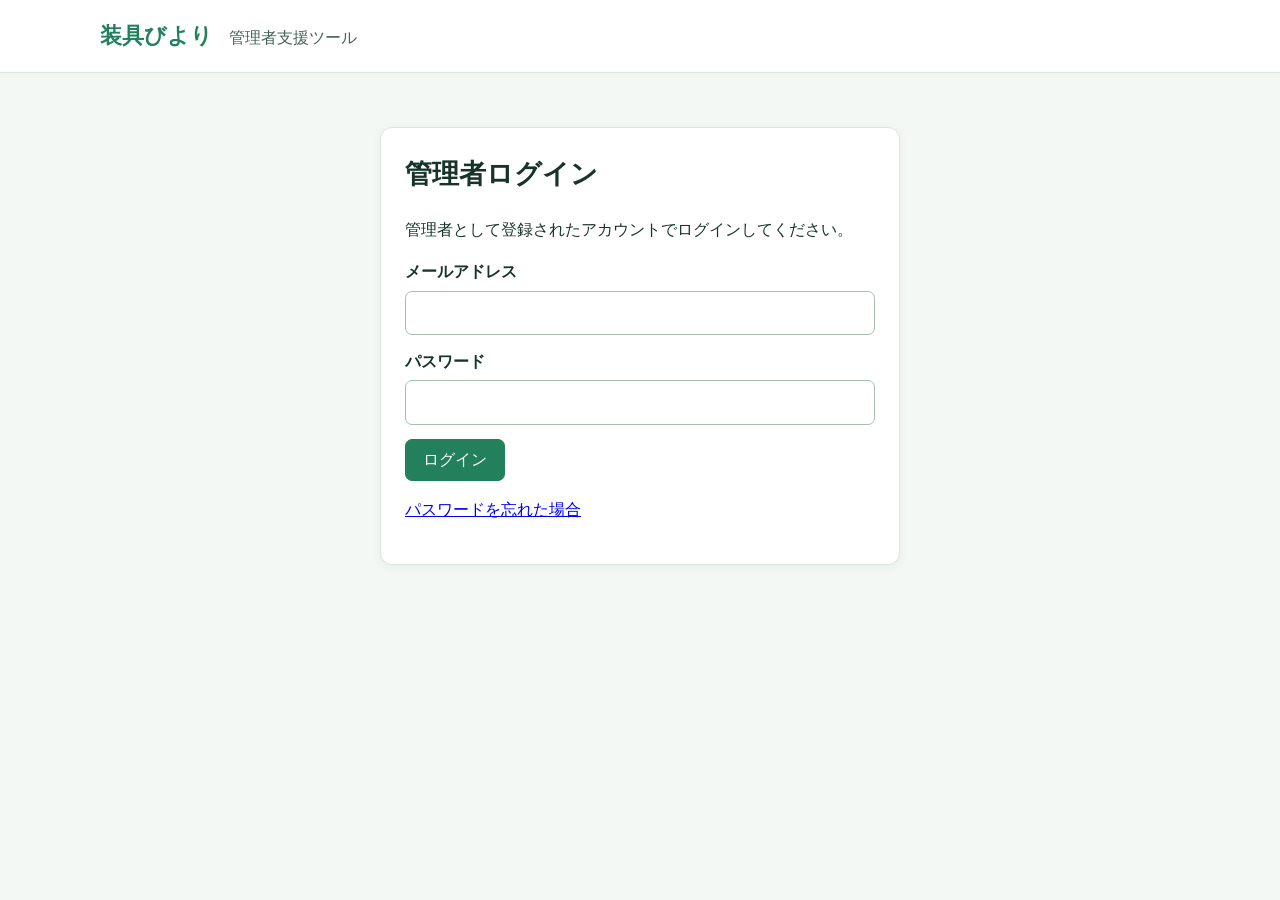
==== kasisougu/static/admin.html @ 9ad59d7b "Add administrator support tool for invitations and users" ====
<!doctype html>
<html lang="ja"><head>
<meta charset="utf-8"><meta name="viewport" content="width=device-width,initial-scale=1">
<meta name="referrer" content="no-referrer"><meta name="robots" content="noindex,nofollow">
<title>管理者支援 | 装具びより</title>
<link rel="stylesheet" href="./admin.css">
<script src="./pages-config.js"></script><script defer src="./admin.js"></script>
</head><body>
<header><div class="wrap head"><div><strong>装具びより</strong><span>管理者支援ツール</span></div><button id="logout" type="button" hidden>ログアウト</button></div></header>
<main class="wrap">
<p id="status" class="status" role="status" aria-live="polite"></p>
<section id="login-panel" class="card narrow">
<h1>管理者ログイン</h1><p>管理者として登録されたアカウントでログインしてください。</p>
<form id="login-form"><label>メールアドレス<input id="email" type="email" required autocomplete="username"></label>
<label>パスワード<input id="password" type="password" required autocomplete="current-password"></label>
<button class="primary" type="submit">ログイン</button></form>
<p><a href="./recovery.html">パスワードを忘れた場合</a></p></section>
<section id="bootstrap-panel" class="card narrow" hidden>
<h1>初回管理者の登録</h1><p>初回設定ツールが発行した確認コードを入力します。すでに管理責任者が登録済みの場合は利用できません。</p>
<form id="bootstrap-form"><label>初回設定の確認コード<input id="bootstrap-token" type="password" required autocomplete="off"></label>
<button class="primary" type="submit">このアカウントを管理責任者にする</button></form></section>
<div id="dashboard" hidden>
<nav aria-label="管理メニュー"><button data-view="home" class="active">ホーム</button><button data-view="key">登録キー</button><button data-view="users">利用者</button><button data-view="audit">操作履歴</button></nav>
<section id="home" class="view"><h1>ホーム</h1><p id="welcome"></p><div class="grid">
<article class="card"><h2>登録キー</h2><p id="home-key">確認中…</p><button data-view="key">登録キーを管理する</button></article>
<article class="card"><h2>利用者</h2><p>招待メールの送信や利用状況の確認を行います。</p><button data-view="users">利用者を管理する</button></article>
<article class="card"><h2>操作履歴</h2><p>管理者が行った操作を確認します。</p><button data-view="audit">履歴を見る</button></article>
</div></section>
<section id="key" class="view" hidden><h1>登録キー</h1><div class="card"><p id="key-state">確認中…</p>
<p>新しいキーを発行すると、現在のキーは直ちに使えなくなります。新しいキーの有効期間は90日です。</p>
<div class="actions"><button id="rotate" class="primary">新しい6桁のキーを発行</button><button id="stop" class="danger">現在のキーを停止</button></div>
<div id="new-key" class="secret" hidden><strong>新しい登録キー：<span id="code"></span></strong><p>この画面を閉じると、同じキーは再表示できません。対象の利用者へ安全な方法で伝えてください。</p><button id="hide-key">表示を閉じる</button></div></div></section>
<section id="users" class="view" hidden><h1>利用者</h1><div class="card" id="invite-panel"><h2>招待メールを送る</h2><form id="invite-form" class="row"><label>メールアドレス<input id="invite-email" type="email" required></label><button class="primary">招待する</button></form><p>登録済みの方へ再送する場合は、先に利用状況を確認してください。</p></div>
<div class="card"><h2>利用者一覧</h2><p>50件ずつ表示します。メールアドレスでこのページ内を絞り込めます。</p><label>表示中の利用者を検索<input id="user-filter" type="search" placeholder="メールアドレス"></label><div class="table-wrap"><table><thead><tr><th>メールアドレス</th><th>登録日</th><th>状態</th><th>操作</th></tr></thead><tbody id="user-rows"></tbody></table></div><div class="pager"><button id="users-prev">前へ</button><span id="users-page"></span><button id="users-next">次へ</button></div></div></section>
<section id="audit" class="view" hidden><h1>操作履歴</h1><div class="card"><p>日時の新しい順に50件ずつ表示します。</p><div class="table-wrap"><table><thead><tr><th>日時</th><th>操作</th><th>対象</th><th>担当者ID</th></tr></thead><tbody id="audit-rows"></tbody></table></div><div class="pager"><button id="audit-prev">前へ</button><span id="audit-page"></span><button id="audit-next">次へ</button></div></div></section>
</div></main>
<dialog id="confirm-dialog"><form method="dialog"><h2 id="confirm-title"></h2><p id="confirm-text"></p><div class="actions"><button value="cancel">やめる</button><button value="confirm" class="primary">実行する</button></div></form></dialog>
</body></html>
---- kasisougu/static/admin.css ----
:root{font-family:system-ui,"Yu Gothic",Meiryo,sans-serif;color:#18342a;background:#f4f8f5;font-size:16px}*{box-sizing:border-box}body{margin:0;line-height:1.65}header{background:#fff;border-bottom:1px solid #d9e7dd}.wrap{max-width:1120px;margin:auto;padding:0 20px}.head{min-height:72px;display:flex;justify-content:space-between;align-items:center;gap:16px}.head strong{color:#23805d;font-size:1.35rem}.head span{margin-left:16px;color:#456357}main{padding-top:28px;padding-bottom:64px}h1{font-size:1.7rem;margin:0 0 20px}h2{font-size:1.15rem;margin:0 0 12px}.card{background:#fff;border:1px solid #d9e7dd;border-radius:12px;padding:24px;margin:0 0 20px;box-shadow:0 2px 8px #143d2510}.narrow{max-width:520px;margin:30px auto}.grid{display:grid;grid-template-columns:repeat(auto-fit,minmax(245px,1fr));gap:18px}.grid .card{margin:0}label{display:block;font-weight:650;margin:14px 0}input{display:block;width:100%;max-width:500px;min-height:44px;padding:8px 12px;border:1px solid #a9bdb0;border-radius:7px;font:inherit;margin-top:5px}button{font:inherit;min-height:42px;padding:7px 17px;background:#fff;border:1px solid #7b9c88;border-radius:7px;color:#164d35;cursor:pointer}button:hover{background:#e9f5ed}button:focus-visible,input:focus-visible{outline:3px solid #8bcaac;outline-offset:2px}.primary{background:#23805d;color:#fff;border-color:#23805d}.primary:hover{background:#176b4b}.danger{color:#a52c27;border-color:#c68d89}button:disabled{opacity:.45;cursor:not-allowed}nav{display:flex;gap:8px;flex-wrap:wrap;margin:0 0 28px}nav button.active{background:#23805d;color:#fff}.status{min-height:1.5em;margin:0 0 12px}.status.error{color:#a52c27;font-weight:700}.actions,.row,.pager{display:flex;align-items:end;gap:10px;flex-wrap:wrap}.row label{flex:1;min-width:240px}.secret{margin-top:20px;padding:20px;background:#fff8df;border:2px solid #d7af42;border-radius:8px}.secret strong{font-size:1.5rem;letter-spacing:.08em}.table-wrap{overflow:auto}table{width:100%;border-collapse:collapse;min-width:700px}th,td{text-align:left;padding:12px 8px;border-bottom:1px solid #e3ece5;vertical-align:top}th{background:#f0f7f2}td button{margin:2px}.pager{justify-content:flex-end;margin-top:18px}dialog{border:1px solid #b4cbb9;border-radius:12px;max-width:440px;width:calc(100% - 32px);padding:24px}dialog::backdrop{background:#10291b99}[hidden]{display:none!important}@media(max-width:600px){.wrap{padding-left:14px;padding-right:14px}.head span{display:block;margin:0}.card{padding:18px}}
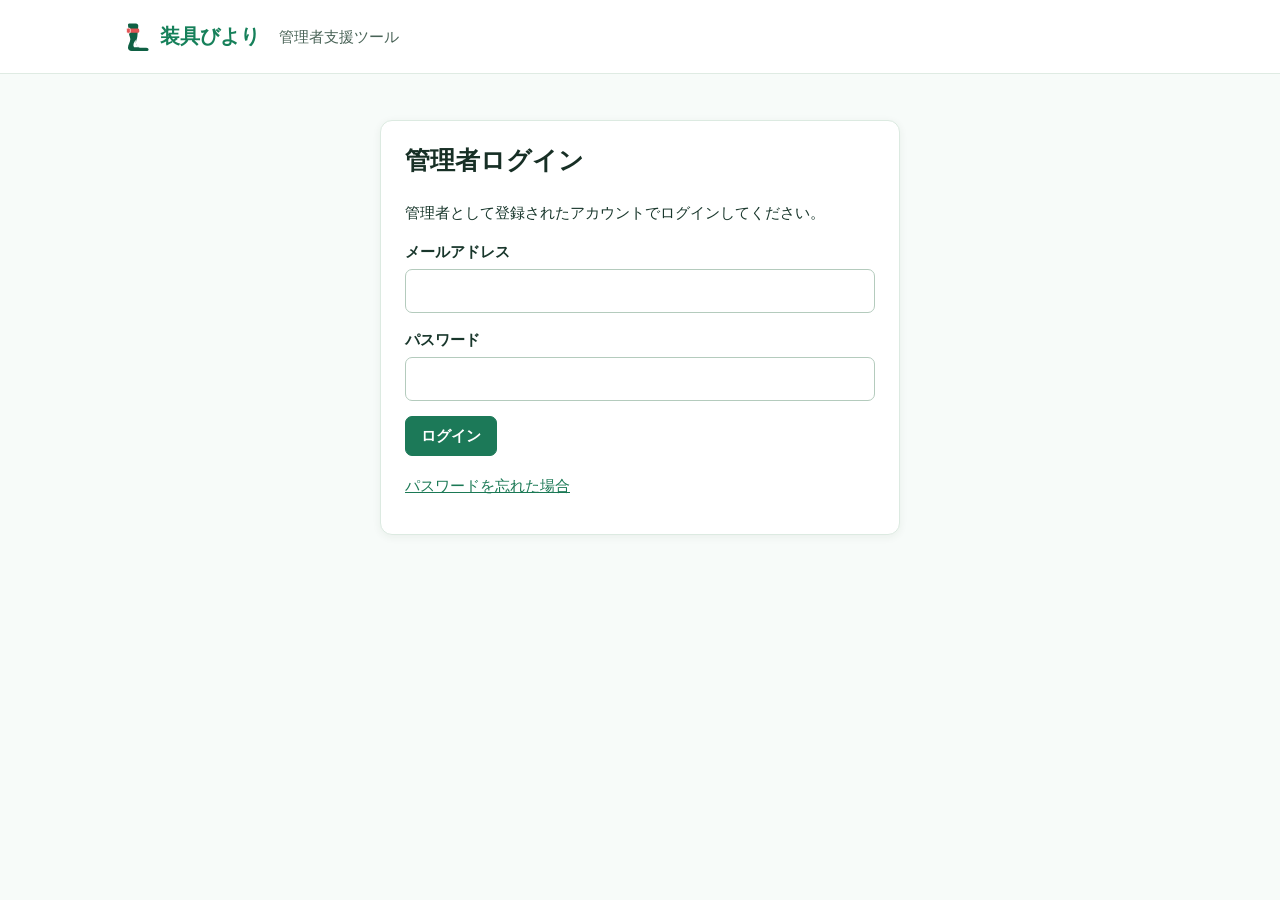
==== commit a63002a5: "Align administrator screens with approved prototype" ====
--- a/kasisougu/static/admin.html
+++ b/kasisougu/static/admin.html
@@ -1,38 +1,106 @@
 <!doctype html>
-<html lang="ja"><head>
-<meta charset="utf-8"><meta name="viewport" content="width=device-width,initial-scale=1">
-<meta name="referrer" content="no-referrer"><meta name="robots" content="noindex,nofollow">
-<title>管理者支援 | 装具びより</title>
-<link rel="stylesheet" href="./admin.css">
-<script src="./pages-config.js"></script><script defer src="./admin.js"></script>
-</head><body>
-<header><div class="wrap head"><div><strong>装具びより</strong><span>管理者支援ツール</span></div><button id="logout" type="button" hidden>ログアウト</button></div></header>
-<main class="wrap">
-<p id="status" class="status" role="status" aria-live="polite"></p>
-<section id="login-panel" class="card narrow">
-<h1>管理者ログイン</h1><p>管理者として登録されたアカウントでログインしてください。</p>
-<form id="login-form"><label>メールアドレス<input id="email" type="email" required autocomplete="username"></label>
-<label>パスワード<input id="password" type="password" required autocomplete="current-password"></label>
-<button class="primary" type="submit">ログイン</button></form>
-<p><a href="./recovery.html">パスワードを忘れた場合</a></p></section>
-<section id="bootstrap-panel" class="card narrow" hidden>
-<h1>初回管理者の登録</h1><p>初回設定ツールが発行した確認コードを入力します。すでに管理責任者が登録済みの場合は利用できません。</p>
-<form id="bootstrap-form"><label>初回設定の確認コード<input id="bootstrap-token" type="password" required autocomplete="off"></label>
-<button class="primary" type="submit">このアカウントを管理責任者にする</button></form></section>
-<div id="dashboard" hidden>
-<nav aria-label="管理メニュー"><button data-view="home" class="active">ホーム</button><button data-view="key">登録キー</button><button data-view="users">利用者</button><button data-view="audit">操作履歴</button></nav>
-<section id="home" class="view"><h1>ホーム</h1><p id="welcome"></p><div class="grid">
-<article class="card"><h2>登録キー</h2><p id="home-key">確認中…</p><button data-view="key">登録キーを管理する</button></article>
-<article class="card"><h2>利用者</h2><p>招待メールの送信や利用状況の確認を行います。</p><button data-view="users">利用者を管理する</button></article>
-<article class="card"><h2>操作履歴</h2><p>管理者が行った操作を確認します。</p><button data-view="audit">履歴を見る</button></article>
-</div></section>
-<section id="key" class="view" hidden><h1>登録キー</h1><div class="card"><p id="key-state">確認中…</p>
-<p>新しいキーを発行すると、現在のキーは直ちに使えなくなります。新しいキーの有効期間は90日です。</p>
-<div class="actions"><button id="rotate" class="primary">新しい6桁のキーを発行</button><button id="stop" class="danger">現在のキーを停止</button></div>
-<div id="new-key" class="secret" hidden><strong>新しい登録キー：<span id="code"></span></strong><p>この画面を閉じると、同じキーは再表示できません。対象の利用者へ安全な方法で伝えてください。</p><button id="hide-key">表示を閉じる</button></div></div></section>
-<section id="users" class="view" hidden><h1>利用者</h1><div class="card" id="invite-panel"><h2>招待メールを送る</h2><form id="invite-form" class="row"><label>メールアドレス<input id="invite-email" type="email" required></label><button class="primary">招待する</button></form><p>登録済みの方へ再送する場合は、先に利用状況を確認してください。</p></div>
-<div class="card"><h2>利用者一覧</h2><p>50件ずつ表示します。メールアドレスでこのページ内を絞り込めます。</p><label>表示中の利用者を検索<input id="user-filter" type="search" placeholder="メールアドレス"></label><div class="table-wrap"><table><thead><tr><th>メールアドレス</th><th>登録日</th><th>状態</th><th>操作</th></tr></thead><tbody id="user-rows"></tbody></table></div><div class="pager"><button id="users-prev">前へ</button><span id="users-page"></span><button id="users-next">次へ</button></div></div></section>
-<section id="audit" class="view" hidden><h1>操作履歴</h1><div class="card"><p>日時の新しい順に50件ずつ表示します。</p><div class="table-wrap"><table><thead><tr><th>日時</th><th>操作</th><th>対象</th><th>担当者ID</th></tr></thead><tbody id="audit-rows"></tbody></table></div><div class="pager"><button id="audit-prev">前へ</button><span id="audit-page"></span><button id="audit-next">次へ</button></div></div></section>
-</div></main>
-<dialog id="confirm-dialog"><form method="dialog"><h2 id="confirm-title"></h2><p id="confirm-text"></p><div class="actions"><button value="cancel">やめる</button><button value="confirm" class="primary">実行する</button></div></form></dialog>
-</body></html>
+<html lang="ja">
+<head>
+  <meta charset="utf-8"><meta name="viewport" content="width=device-width,initial-scale=1">
+  <meta name="referrer" content="no-referrer"><meta name="robots" content="noindex,nofollow">
+  <title>管理者支援 | 装具びより</title>
+  <link rel="stylesheet" href="./admin.css">
+  <script src="./pages-config.js"></script><script defer src="./admin.js"></script>
+</head>
+<body>
+  <div id="entry-shell">
+    <header class="entry-header"><div class="entry-brand"><img src="./brand-mark.svg" alt=""><strong>装具びより</strong><span>管理者支援ツール</span></div></header>
+    <main class="entry-main">
+      <p id="entry-status" class="status" role="status" aria-live="polite"></p>
+      <section id="login-panel" class="card narrow">
+        <h1>管理者ログイン</h1><p>管理者として登録されたアカウントでログインしてください。</p>
+        <form id="login-form"><label>メールアドレス<input id="email" type="email" required autocomplete="username"></label>
+          <label>パスワード<input id="password" type="password" required autocomplete="current-password"></label>
+          <button class="primary" type="submit">ログイン</button></form>
+        <p><a href="./recovery.html">パスワードを忘れた場合</a></p>
+      </section>
+      <section id="bootstrap-panel" class="card narrow" hidden>
+        <h1>初回管理者の登録</h1><p>初回設定ツールが発行した確認コードを入力してください。</p>
+        <form id="bootstrap-form"><label>初回設定の確認コード<input id="bootstrap-token" type="password" required autocomplete="off"></label>
+          <button class="primary" type="submit">このアカウントを管理責任者にする</button></form>
+      </section>
+    </main>
+  </div>
+
+  <div id="dashboard" class="admin-shell" hidden>
+    <aside class="sidebar">
+      <div class="sidebar-brand"><img src="./brand-mark.svg" alt=""><div><strong>装具びより</strong><span>管理者支援ツール</span></div></div>
+      <div class="nav-caption">管理メニュー</div>
+      <nav class="side-nav" aria-label="管理メニュー">
+        <button type="button" data-view="home" class="active"><span aria-hidden="true">▦</span>管理ホーム</button>
+        <button type="button" data-view="key"><span aria-hidden="true">⌑</span>登録キー管理</button>
+        <button type="button" data-view="users"><span aria-hidden="true">♙</span>利用者管理</button>
+        <button type="button" data-view="audit"><span aria-hidden="true">▤</span>操作履歴</button>
+      </nav>
+      <div class="sidebar-foot">管理者専用</div>
+    </aside>
+    <div class="workspace">
+      <header class="topbar">
+        <div class="breadcrumb">管理者支援ツール <span aria-hidden="true">›</span> <strong id="breadcrumb-current">管理ホーム</strong></div>
+        <div class="topbar-right"><span id="environment-badge" class="environment-badge">本番環境</span><span id="role-label" class="role-label">管理者</span><button id="logout" type="button">ログアウト</button></div>
+      </header>
+      <main class="content">
+        <p id="status" class="status" role="status" aria-live="polite"></p>
+        <section id="home" class="view">
+          <div class="page-heading"><div><h1>管理ホーム</h1><p>登録キーと利用者の状況を確認できます。</p></div></div>
+          <div class="metric-grid">
+            <article class="card metric"><div class="metric-label">登録キーの状態</div><div id="home-key" class="metric-value">確認中…</div><p id="home-key-detail" class="metric-note"></p><button type="button" class="text-action" data-view="key">登録キー管理を見る <span aria-hidden="true">→</span></button></article>
+            <article class="card metric"><div class="metric-label">招待中の利用者</div><div id="home-pending" class="metric-value">確認中…</div><p class="metric-note">登録を待っている利用者</p><button type="button" class="text-action" data-view="users">利用者管理を見る <span aria-hidden="true">→</span></button></article>
+            <article class="card metric"><div class="metric-label">利用中の利用者</div><div id="home-active" class="metric-value">確認中…</div><p class="metric-note">停止中：<span id="home-suspended">—</span></p><button type="button" class="text-action" data-view="users">利用者管理を見る <span aria-hidden="true">→</span></button></article>
+          </div>
+          <div class="home-lower">
+            <article class="card"><div class="card-heading"><h2>最近の操作</h2><button type="button" class="text-action" data-view="audit">すべて見る →</button></div><div class="table-wrap"><table><thead><tr><th>日時</th><th>操作</th><th>対象</th><th>結果</th></tr></thead><tbody id="home-audit-rows"></tbody></table></div></article>
+            <article class="card next-card"><h2>次に行うこと</h2><p id="home-next">状況を確認しています…</p><button id="home-next-button" type="button" class="primary" data-view="users">利用者を確認する</button></article>
+          </div>
+          <p class="info-note">ここには管理者が確認できる最新の情報を表示します。</p>
+        </section>
+
+        <section id="key" class="view" hidden>
+          <div class="page-heading"><div><h1>登録キー管理</h1><p>新規利用登録に使う6桁のキーを管理します。</p></div></div>
+          <article class="card key-current">
+            <div class="card-heading"><h2>現在の登録キー</h2><span id="key-badge" class="badge">確認中</span></div>
+            <div id="key-state" class="key-state">確認中…</div>
+            <div class="key-facts"><div><span>有効期限</span><strong id="key-expires">—</strong></div><div><span>残り日数</span><strong id="key-days">—</strong></div><div><span>登録キー</span><strong>安全のため非表示</strong></div></div>
+            <p class="muted">新しいキーを発行すると、現在のキーはすぐに使えなくなります。</p>
+            <div class="actions"><button id="stop" type="button" class="danger">現在のキーを停止</button><button id="rotate" type="button" class="primary">新しい6桁のキーを発行</button></div>
+            <div id="new-key" class="secret" hidden><strong>新しい登録キー：<span id="code"></span></strong><p>このキーは再表示できません。利用者へ安全な方法で伝えてください。</p><button id="hide-key" type="button">表示を閉じる</button></div>
+          </article>
+          <div class="key-lower">
+            <article class="card"><h2>更新履歴</h2><div class="table-wrap"><table><thead><tr><th>日時</th><th>操作</th><th>担当者ID</th></tr></thead><tbody id="key-history-rows"></tbody></table></div></article>
+            <article class="card guidance"><h2>登録キーについて</h2><p>新しいキーの有効期間は90日です。</p><p>キーを停止した後に登録を再開するには、新しいキーを発行してください。</p></article>
+          </div>
+        </section>
+
+        <section id="users" class="view" hidden>
+          <div class="page-heading"><div><h1>利用者管理</h1><p>招待と利用状況を確認できます。</p></div><button id="open-invite" type="button" class="primary">＋ 新しく招待する</button></div>
+          <article class="card">
+            <div class="filters"><label>利用者を検索<input id="user-filter" type="search" placeholder="メールアドレスで検索"></label><label>利用状況<select id="user-state-filter"><option value="">すべて</option><option value="pending">招待中</option><option value="active">利用中</option><option value="suspended">停止中</option></select></label></div>
+            <div class="table-heading"><h2>利用者一覧</h2><span id="user-count"></span></div>
+            <div class="table-wrap"><table><thead><tr><th>メールアドレス</th><th>登録状況</th><th>利用状況</th><th>招待日</th><th>操作</th></tr></thead><tbody id="user-rows"></tbody></table></div>
+            <div class="pager"><span id="users-page"></span><button id="users-prev" type="button">前へ</button><button id="users-next" type="button">次へ</button></div>
+          </article>
+          <p class="info-note">検索と絞り込みは、現在表示しているページの利用者に適用されます。</p>
+        </section>
+
+        <section id="audit" class="view" hidden>
+          <div class="page-heading"><div><h1>操作履歴</h1><p>管理者が行った操作を確認できます。</p></div></div>
+          <article class="card">
+            <div class="filters"><label>期間<select id="audit-period"><option value="">すべて</option><option value="7">過去7日</option><option value="30">過去30日</option></select></label><label>操作<select id="audit-action"><option value="">すべて</option><option value="key">登録キー</option><option value="invite">招待</option><option value="user">利用者</option><option value="role">権限</option></select></label><label>結果<select id="audit-result"><option value="">すべて</option><option value="success">成功</option><option value="failed">失敗</option></select></label></div>
+            <div class="table-heading"><h2>操作一覧</h2><span>新しい順</span></div>
+            <div class="table-wrap"><table><thead><tr><th>日時</th><th>担当者ID</th><th>操作</th><th>対象</th><th>結果</th></tr></thead><tbody id="audit-rows"></tbody></table></div>
+            <div class="pager"><span id="audit-page"></span><button id="audit-prev" type="button">前へ</button><button id="audit-next" type="button">次へ</button></div>
+          </article>
+          <p class="info-note">絞り込みは、現在表示しているページの履歴に適用されます。</p>
+        </section>
+      </main>
+    </div>
+  </div>
+  <dialog id="invite-dialog"><div class="dialog-body"><div class="dialog-heading"><h2>新しく招待する</h2><button id="close-invite" type="button" aria-label="閉じる">×</button></div><p>利用者のメールアドレスを入力してください。</p><form id="invite-form"><label>メールアドレス<input id="invite-email" type="email" required></label><div class="actions end"><button type="button" id="cancel-invite">キャンセル</button><button class="primary" type="submit">招待メールを送る</button></div></form></div></dialog>
+  <dialog id="confirm-dialog"><form method="dialog" class="dialog-body"><h2 id="confirm-title"></h2><p id="confirm-text"></p><p id="confirm-warning" class="warning" hidden></p><div class="actions end"><button value="cancel">キャンセル</button><button value="confirm" class="primary">実行する</button></div></form></dialog>
+</body>
+</html>
--- a/kasisougu/static/admin.css
+++ b/kasisougu/static/admin.css
@@ -1 +1,13 @@
-:root{font-family:system-ui,"Yu Gothic",Meiryo,sans-serif;color:#18342a;background:#f4f8f5;font-size:16px}*{box-sizing:border-box}body{margin:0;line-height:1.65}header{background:#fff;border-bottom:1px solid #d9e7dd}.wrap{max-width:1120px;margin:auto;padding:0 20px}.head{min-height:72px;display:flex;justify-content:space-between;align-items:center;gap:16px}.head strong{color:#23805d;font-size:1.35rem}.head span{margin-left:16px;color:#456357}main{padding-top:28px;padding-bottom:64px}h1{font-size:1.7rem;margin:0 0 20px}h2{font-size:1.15rem;margin:0 0 12px}.card{background:#fff;border:1px solid #d9e7dd;border-radius:12px;padding:24px;margin:0 0 20px;box-shadow:0 2px 8px #143d2510}.narrow{max-width:520px;margin:30px auto}.grid{display:grid;grid-template-columns:repeat(auto-fit,minmax(245px,1fr));gap:18px}.grid .card{margin:0}label{display:block;font-weight:650;margin:14px 0}input{display:block;width:100%;max-width:500px;min-height:44px;padding:8px 12px;border:1px solid #a9bdb0;border-radius:7px;font:inherit;margin-top:5px}button{font:inherit;min-height:42px;padding:7px 17px;background:#fff;border:1px solid #7b9c88;border-radius:7px;color:#164d35;cursor:pointer}button:hover{background:#e9f5ed}button:focus-visible,input:focus-visible{outline:3px solid #8bcaac;outline-offset:2px}.primary{background:#23805d;color:#fff;border-color:#23805d}.primary:hover{background:#176b4b}.danger{color:#a52c27;border-color:#c68d89}button:disabled{opacity:.45;cursor:not-allowed}nav{display:flex;gap:8px;flex-wrap:wrap;margin:0 0 28px}nav button.active{background:#23805d;color:#fff}.status{min-height:1.5em;margin:0 0 12px}.status.error{color:#a52c27;font-weight:700}.actions,.row,.pager{display:flex;align-items:end;gap:10px;flex-wrap:wrap}.row label{flex:1;min-width:240px}.secret{margin-top:20px;padding:20px;background:#fff8df;border:2px solid #d7af42;border-radius:8px}.secret strong{font-size:1.5rem;letter-spacing:.08em}.table-wrap{overflow:auto}table{width:100%;border-collapse:collapse;min-width:700px}th,td{text-align:left;padding:12px 8px;border-bottom:1px solid #e3ece5;vertical-align:top}th{background:#f0f7f2}td button{margin:2px}.pager{justify-content:flex-end;margin-top:18px}dialog{border:1px solid #b4cbb9;border-radius:12px;max-width:440px;width:calc(100% - 32px);padding:24px}dialog::backdrop{background:#10291b99}[hidden]{display:none!important}@media(max-width:600px){.wrap{padding-left:14px;padding-right:14px}.head span{display:block;margin:0}.card{padding:18px}}
+:root{font-family:system-ui,"Yu Gothic",Meiryo,sans-serif;color:#19372c;background:#f7fbf9;font-size:15px}
+*{box-sizing:border-box}body{margin:0;line-height:1.6}button,input,select{font:inherit}button{min-height:40px;padding:7px 15px;background:#fff;border:1px solid #b8cec1;border-radius:7px;color:#245a40;cursor:pointer}button:hover{background:#eaf5ee}button:disabled{opacity:.45;cursor:not-allowed}button:focus-visible,input:focus-visible,select:focus-visible{outline:3px solid #83cda8;outline-offset:2px}a{color:#1b7955}
+h1{font-size:1.65rem;line-height:1.3;margin:0 0 8px;color:#172f25}h2{font-size:1.1rem;line-height:1.4;margin:0;color:#203a2c}p{margin:0 0 12px}.muted{color:#667d70}.primary{background:#1c7958;border-color:#1c7958;color:#fff;font-weight:600}.primary:hover{background:#126449}.danger{color:#b7433d;border-color:#e5b6b0}.danger:hover{background:#fff5f3}
+.card{background:#fff;border:1px solid #dceae1;border-radius:12px;box-shadow:0 2px 9px #183e2510;padding:24px}.status{min-height:0;margin:0}.status:not(:empty){margin-bottom:18px;padding:9px 13px;border-radius:7px;background:#eaf5ee;color:#17613e}.status.error{background:#fff1ef;color:#a63a34;font-weight:600}[hidden]{display:none!important}
+.entry-header{height:74px;background:#fff;border-bottom:1px solid #dfebe3}.entry-brand{max-width:1080px;height:100%;margin:auto;display:flex;align-items:center;gap:10px;padding:0 20px}.entry-brand img{width:30px;height:30px}.entry-brand strong{font-size:1.3rem;color:#16805a}.entry-brand span{padding-left:9px;color:#496357}.entry-main{padding:24px 20px}.narrow{max-width:520px;margin:22px auto}.narrow h1{margin:0 0 24px}.narrow label{display:block;margin:15px 0;font-weight:600}.narrow input,.dialog-body input{width:100%;min-height:44px;margin-top:5px;padding:8px 11px;border:1px solid #b4cbbd;border-radius:7px}.narrow p:last-child{margin-top:18px}
+.admin-shell{display:flex;min-height:100vh}.sidebar{width:248px;flex:none;background:#fff;border-right:1px solid #e0ebe4;display:flex;flex-direction:column}.sidebar-brand{height:88px;display:flex;align-items:center;gap:11px;padding:0 24px;border-bottom:1px solid #ecf2ed}.sidebar-brand img{width:36px;height:36px}.sidebar-brand strong{display:block;color:#158159;font-size:1.2rem;line-height:1.2}.sidebar-brand span{display:block;color:#819387;font-size:.78rem}.nav-caption{padding:27px 26px 11px;color:#9aa9a0;font-size:.73rem;font-weight:700;letter-spacing:.08em}.side-nav{display:grid;gap:5px;padding:0 12px}.side-nav button{border:0;border-radius:8px;text-align:left;color:#607668;background:transparent;min-height:45px;font-weight:600}.side-nav button span{display:inline-block;width:24px;font-size:1.15rem;vertical-align:-1px}.side-nav button.active{background:#e7f4ec;color:#167d55}.side-nav button:not(.active):hover{background:#f4f8f5}.sidebar-foot{margin-top:auto;padding:22px 25px;color:#99aaa0;font-size:.78rem;border-top:1px solid #edf2ee}
+.workspace{flex:1;min-width:0}.topbar{height:69px;background:#fff;border-bottom:1px solid #e0ebe4;display:flex;align-items:center;justify-content:space-between;padding:0 36px;gap:14px}.breadcrumb{color:#89998c;font-size:.86rem}.breadcrumb span{margin:0 9px;color:#afbbb1}.breadcrumb strong{color:#385d45;font-weight:600}.topbar-right{display:flex;align-items:center;gap:14px}.topbar-right button{font-size:.86rem;min-height:34px;padding:4px 12px}.environment-badge{padding:4px 10px;border:1px solid #d3e9db;background:#edf8f0;border-radius:20px;color:#3d8660;font-size:.77rem;font-weight:600}.role-label{font-size:.85rem;color:#657b6a}.content{max-width:1290px;margin:auto;padding:35px 36px 70px}.page-heading{display:flex;justify-content:space-between;align-items:start;gap:16px;margin-bottom:27px}.page-heading p{color:#72877a;margin:0}.page-heading>button{white-space:nowrap}.text-action{padding:0;min-height:auto;border:0;background:transparent;color:#167d55;font-weight:700;font-size:.86rem}.text-action:hover{background:transparent;text-decoration:underline}
+.metric-grid{display:grid;grid-template-columns:repeat(3,minmax(0,1fr));gap:19px;margin-bottom:20px}.metric{min-height:186px;display:flex;flex-direction:column}.metric-label{font-size:.9rem;font-weight:700;color:#526b5a}.metric-value{font-size:1.65rem;color:#184c34;font-weight:750;margin:18px 0 2px}.metric-note{font-size:.83rem;color:#7c8d80;margin:0 0 17px}.metric .text-action{align-self:start;margin-top:auto}.home-lower{display:grid;grid-template-columns:minmax(0,2fr) minmax(275px,1fr);gap:20px}.card-heading,.table-heading{display:flex;justify-content:space-between;align-items:center;gap:10px;margin-bottom:16px}.next-card p{margin:21px 0;color:#526858}.next-card button{margin-top:8px}.info-note{margin:20px 0 0;padding:12px 16px;background:#ecf6f0;border-left:3px solid #85b99a;border-radius:5px;color:#53765d;font-size:.87rem}
+.key-current{margin-bottom:20px}.key-state{font-size:1.22rem;font-weight:700;margin:15px 0 22px}.badge{display:inline-block;padding:3px 11px;border-radius:30px;font-size:.78rem;font-weight:700;background:#e4f4e8;color:#1d8255}.badge.pending{background:#fff3dc;color:#a16b0e}.badge.suspended,.badge.failed{background:#fcece9;color:#b84f44}.badge.neutral{background:#edf1ed;color:#66776b}.key-facts{display:grid;grid-template-columns:repeat(3,1fr);border-top:1px solid #e5eee7;border-bottom:1px solid #e5eee7;margin:0 0 21px;padding:18px 0}.key-facts>div{padding:0 14px;border-right:1px solid #e5eee7}.key-facts>div:first-child{padding-left:0}.key-facts>div:last-child{border:0}.key-facts span,.key-facts strong{display:block}.key-facts span{color:#849588;font-size:.8rem;margin-bottom:4px}.key-facts strong{font-size:.95rem}.actions{display:flex;align-items:center;gap:10px;flex-wrap:wrap}.actions.end{justify-content:flex-end}.key-current .actions{justify-content:flex-end;margin-top:18px}.key-lower{display:grid;grid-template-columns:minmax(0,2fr) minmax(270px,1fr);gap:20px}.guidance p{color:#617469;margin:18px 0 0}.secret{margin-top:20px;padding:20px;background:#fff8df;border:1px solid #e7ca7c;border-radius:8px}.secret strong{font-size:1.45rem;letter-spacing:.06em}
+.filters{display:flex;align-items:end;gap:14px;flex-wrap:wrap;margin-bottom:25px}.filters label{font-size:.82rem;font-weight:700;color:#617665;min-width:155px}.filters label:first-child{flex:1;max-width:380px}.filters input,.filters select{display:block;width:100%;min-height:42px;margin-top:6px;padding:7px 10px;border:1px solid #c8d9cc;border-radius:7px;background:#fff;color:#244532}.table-heading{margin-bottom:8px}.table-heading span{font-size:.82rem;color:#87978a}.table-wrap{overflow:auto}table{width:100%;border-collapse:collapse;min-width:650px}th,td{text-align:left;padding:13px 11px;border-bottom:1px solid #edf1ed;vertical-align:middle}th{font-size:.78rem;color:#7c8e80;font-weight:700;background:#f8fbf8;white-space:nowrap}td{font-size:.87rem;color:#304438}tr:last-child td{border-bottom:0}.empty-cell{text-align:center;color:#87998a;padding:27px 12px}.row-actions{display:flex;gap:5px;align-items:center}.row-actions button{min-height:31px;padding:3px 7px;font-size:.78rem;white-space:nowrap}.row-actions details{position:relative}.row-actions summary{list-style:none;cursor:pointer;padding:5px 8px;border:1px solid #b8cec1;border-radius:6px;color:#245a40;white-space:nowrap}.row-actions summary::-webkit-details-marker{display:none}.row-actions details[open] .role-menu{position:absolute;right:0;top:35px;z-index:3;min-width:150px;background:#fff;border:1px solid #d6e4d9;border-radius:7px;box-shadow:0 4px 14px #22392622;padding:5px}.role-menu button{width:100%;text-align:left;border:0}.pager{display:flex;align-items:center;justify-content:flex-end;gap:8px;margin-top:17px;color:#758579;font-size:.85rem}.pager span{margin-right:7px}
+dialog{border:0;border-radius:13px;box-shadow:0 18px 70px #15291b45;width:min(500px,calc(100% - 28px));padding:0}dialog::backdrop{background:#14291c88}.dialog-body{padding:27px}.dialog-body h2{font-size:1.22rem;margin-bottom:16px}.dialog-body p{color:#566d5d}.dialog-body label{display:block;font-weight:700;margin:20px 0}.dialog-heading{display:flex;align-items:center;justify-content:space-between}.dialog-heading button{border:0;font-size:1.5rem;min-height:30px}.warning{padding:12px;background:#fff4e9;border-left:3px solid #e9ac5a;border-radius:4px;color:#805a2e!important}
+@media(max-width:1000px){.sidebar{width:205px}.content{padding:28px 22px}.topbar{padding:0 22px}.metric-grid{gap:12px}.home-lower,.key-lower{grid-template-columns:1fr}}
+@media(max-width:720px){.admin-shell{display:block}.sidebar{width:100%;border-right:0}.sidebar-brand{height:63px}.nav-caption,.sidebar-foot{display:none}.side-nav{display:flex;overflow:auto;padding:6px 10px;border-bottom:1px solid #e0ebe4}.side-nav button{white-space:nowrap;font-size:.8rem;min-height:38px;padding:5px 9px}.side-nav button span{width:19px}.topbar{height:auto;min-height:52px;padding:8px 14px}.environment-badge,.role-label{display:none}.content{padding:24px 14px}.metric-grid{grid-template-columns:1fr}.metric{min-height:145px}.page-heading{align-items:start}.key-facts{grid-template-columns:1fr;gap:10px}.key-facts>div{padding:0;border:0}.home-lower,.key-lower{grid-template-columns:1fr}.card{padding:19px}}
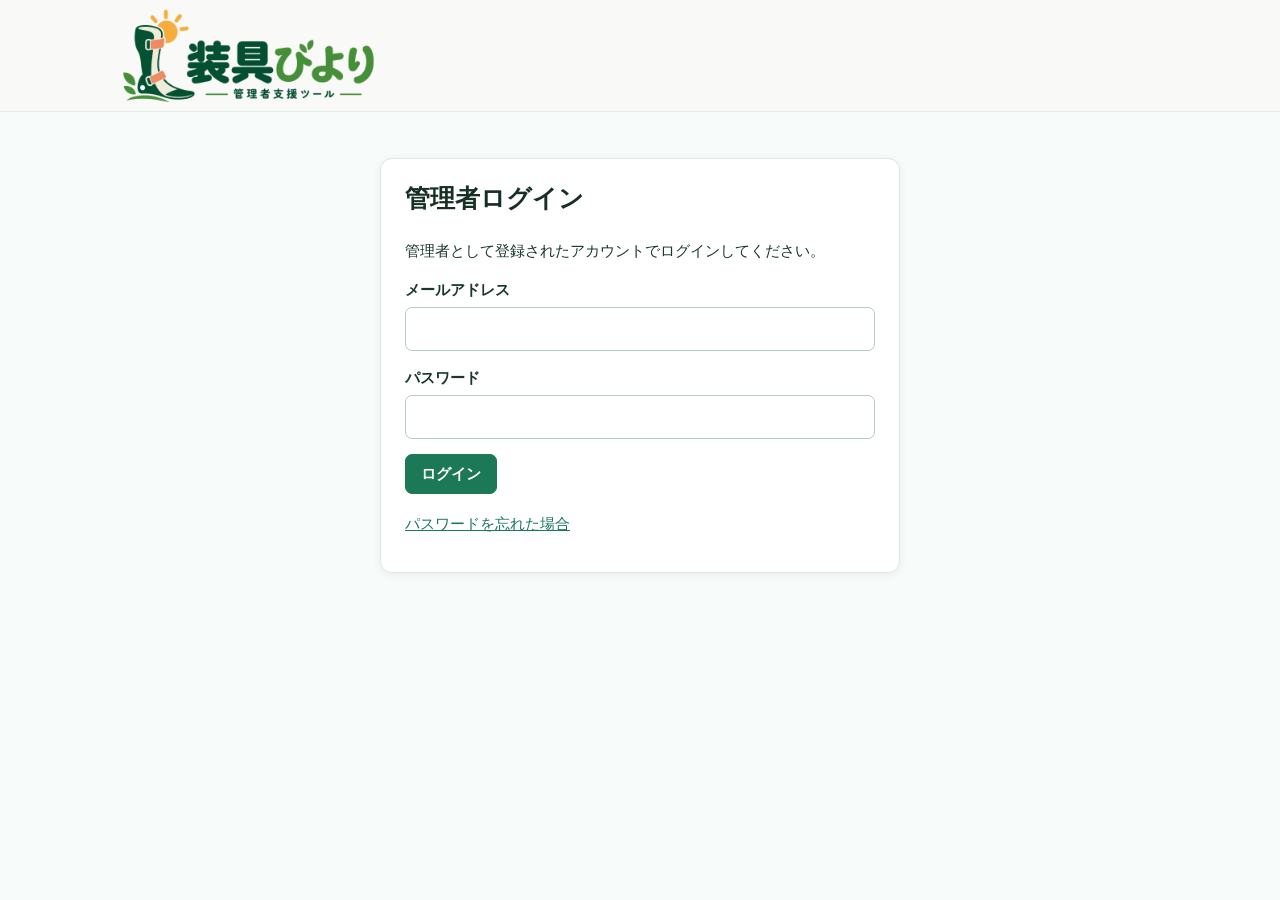
==== commit 27ab8ecc: "Use supplied admin support tool logo" ====
--- a/kasisougu/static/admin.html
+++ b/kasisougu/static/admin.html
@@ -3,13 +3,13 @@
 <head>
   <meta charset="utf-8"><meta name="viewport" content="width=device-width,initial-scale=1">
   <meta name="referrer" content="no-referrer"><meta name="robots" content="noindex,nofollow">
-  <title>管理者支援 | 装具びより</title>
+  <title>管理者支援ツール | 装具びより</title>
   <link rel="stylesheet" href="./admin.css">
   <script src="./pages-config.js"></script><script defer src="./admin.js"></script>
 </head>
 <body>
   <div id="entry-shell">
-    <header class="entry-header"><div class="entry-brand"><img src="./brand-mark.svg" alt=""><strong>装具びより</strong><span>管理者支援ツール</span></div></header>
+    <header class="entry-header"><div class="entry-brand"><img src="./admin-brand-logo.png" width="646" height="254" alt="装具びより 管理者支援ツール"></div></header>
     <main class="entry-main">
       <p id="entry-status" class="status" role="status" aria-live="polite"></p>
       <section id="login-panel" class="card narrow">
@@ -29,7 +29,7 @@
 
   <div id="dashboard" class="admin-shell" hidden>
     <aside class="sidebar">
-      <div class="sidebar-brand"><img src="./brand-mark.svg" alt=""><div><strong>装具びより</strong><span>管理者支援ツール</span></div></div>
+      <div class="sidebar-brand"><img src="./admin-brand-logo.png" width="646" height="254" alt="装具びより 管理者支援ツール"></div>
       <div class="nav-caption">管理メニュー</div>
       <nav class="side-nav" aria-label="管理メニュー">
         <button type="button" data-view="home" class="active"><span aria-hidden="true">▦</span>管理ホーム</button>
@@ -63,15 +63,17 @@
         <section id="key" class="view" hidden>
           <div class="page-heading"><div><h1>登録キー管理</h1><p>新規利用登録に使う6桁のキーを管理します。</p></div></div>
           <article class="card key-current">
-            <div class="card-heading"><h2>現在の登録キー</h2><span id="key-badge" class="badge">確認中</span></div>
+            <div class="card-heading"><h2>有効な登録キー</h2><span id="key-badge" class="badge">確認中</span></div>
             <div id="key-state" class="key-state">確認中…</div>
             <div class="key-facts"><div><span>有効期限</span><strong id="key-expires">—</strong></div><div><span>残り日数</span><strong id="key-days">—</strong></div><div><span>登録キー</span><strong>安全のため非表示</strong></div></div>
-            <p class="muted">新しいキーを発行すると、現在のキーはすぐに使えなくなります。</p>
-            <div class="actions"><button id="stop" type="button" class="danger">現在のキーを停止</button><button id="rotate" type="button" class="primary">新しい6桁のキーを発行</button></div>
+            <p class="muted">新しいキーを発行しても、現在有効なキーはそのまま使えます。登録受付を止めると、すべてのキーが無効になります。</p>
+            <label class="key-memo-label" for="key-memo">発行先のメモ（例：中村月秋）</label><input id="key-memo" type="text" maxlength="100" autocomplete="off" placeholder="誰に渡すキーか入力してください">
+            <div class="actions"><button id="stop" type="button" class="danger">すべてのキーを停止</button><button id="rotate" type="button" class="primary">新しい6桁のキーを発行</button></div>
             <div id="new-key" class="secret" hidden><strong>新しい登録キー：<span id="code"></span></strong><p>このキーは再表示できません。利用者へ安全な方法で伝えてください。</p><button id="hide-key" type="button">表示を閉じる</button></div>
           </article>
+          <article class="card"><h2>有効なキーの発行先</h2><p class="muted">発行先メモは利用者登録とは別です。不要になったキーはここから削除できます。</p><div id="active-key-list" class="active-key-list"></div></article>
           <div class="key-lower">
-            <article class="card"><h2>更新履歴</h2><div class="table-wrap"><table><thead><tr><th>日時</th><th>操作</th><th>担当者ID</th></tr></thead><tbody id="key-history-rows"></tbody></table></div></article>
+            <article class="card"><h2>更新履歴</h2><div class="table-wrap"><table><thead><tr><th>日時</th><th>操作</th><th>発行先</th><th>担当者ID</th></tr></thead><tbody id="key-history-rows"></tbody></table></div></article>
             <article class="card guidance"><h2>登録キーについて</h2><p>新しいキーの有効期間は90日です。</p><p>キーを停止した後に登録を再開するには、新しいキーを発行してください。</p></article>
           </div>
         </section>
@@ -100,6 +102,7 @@
       </main>
     </div>
   </div>
+  <dialog id="key-edit-dialog"><div class="dialog-body"><h2>発行先のメモを変更</h2><form id="key-edit-form"><label>発行先のメモ<input id="edit-key-memo" type="text" maxlength="100" required autocomplete="off"></label><div class="actions end"><button type="button" id="cancel-key-edit">キャンセル</button><button class="primary" type="submit">変更を保存</button></div></form></div></dialog>
   <dialog id="invite-dialog"><div class="dialog-body"><div class="dialog-heading"><h2>新しく招待する</h2><button id="close-invite" type="button" aria-label="閉じる">×</button></div><p>利用者のメールアドレスを入力してください。</p><form id="invite-form"><label>メールアドレス<input id="invite-email" type="email" required></label><div class="actions end"><button type="button" id="cancel-invite">キャンセル</button><button class="primary" type="submit">招待メールを送る</button></div></form></div></dialog>
   <dialog id="confirm-dialog"><form method="dialog" class="dialog-body"><h2 id="confirm-title"></h2><p id="confirm-text"></p><p id="confirm-warning" class="warning" hidden></p><div class="actions end"><button value="cancel">キャンセル</button><button value="confirm" class="primary">実行する</button></div></form></dialog>
 </body>
--- a/kasisougu/static/admin.css
+++ b/kasisougu/static/admin.css
@@ -2,12 +2,14 @@
 *{box-sizing:border-box}body{margin:0;line-height:1.6}button,input,select{font:inherit}button{min-height:40px;padding:7px 15px;background:#fff;border:1px solid #b8cec1;border-radius:7px;color:#245a40;cursor:pointer}button:hover{background:#eaf5ee}button:disabled{opacity:.45;cursor:not-allowed}button:focus-visible,input:focus-visible,select:focus-visible{outline:3px solid #83cda8;outline-offset:2px}a{color:#1b7955}
 h1{font-size:1.65rem;line-height:1.3;margin:0 0 8px;color:#172f25}h2{font-size:1.1rem;line-height:1.4;margin:0;color:#203a2c}p{margin:0 0 12px}.muted{color:#667d70}.primary{background:#1c7958;border-color:#1c7958;color:#fff;font-weight:600}.primary:hover{background:#126449}.danger{color:#b7433d;border-color:#e5b6b0}.danger:hover{background:#fff5f3}
 .card{background:#fff;border:1px solid #dceae1;border-radius:12px;box-shadow:0 2px 9px #183e2510;padding:24px}.status{min-height:0;margin:0}.status:not(:empty){margin-bottom:18px;padding:9px 13px;border-radius:7px;background:#eaf5ee;color:#17613e}.status.error{background:#fff1ef;color:#a63a34;font-weight:600}[hidden]{display:none!important}
-.entry-header{height:74px;background:#fff;border-bottom:1px solid #dfebe3}.entry-brand{max-width:1080px;height:100%;margin:auto;display:flex;align-items:center;gap:10px;padding:0 20px}.entry-brand img{width:30px;height:30px}.entry-brand strong{font-size:1.3rem;color:#16805a}.entry-brand span{padding-left:9px;color:#496357}.entry-main{padding:24px 20px}.narrow{max-width:520px;margin:22px auto}.narrow h1{margin:0 0 24px}.narrow label{display:block;margin:15px 0;font-weight:600}.narrow input,.dialog-body input{width:100%;min-height:44px;margin-top:5px;padding:8px 11px;border:1px solid #b4cbbd;border-radius:7px}.narrow p:last-child{margin-top:18px}
-.admin-shell{display:flex;min-height:100vh}.sidebar{width:248px;flex:none;background:#fff;border-right:1px solid #e0ebe4;display:flex;flex-direction:column}.sidebar-brand{height:88px;display:flex;align-items:center;gap:11px;padding:0 24px;border-bottom:1px solid #ecf2ed}.sidebar-brand img{width:36px;height:36px}.sidebar-brand strong{display:block;color:#158159;font-size:1.2rem;line-height:1.2}.sidebar-brand span{display:block;color:#819387;font-size:.78rem}.nav-caption{padding:27px 26px 11px;color:#9aa9a0;font-size:.73rem;font-weight:700;letter-spacing:.08em}.side-nav{display:grid;gap:5px;padding:0 12px}.side-nav button{border:0;border-radius:8px;text-align:left;color:#607668;background:transparent;min-height:45px;font-weight:600}.side-nav button span{display:inline-block;width:24px;font-size:1.15rem;vertical-align:-1px}.side-nav button.active{background:#e7f4ec;color:#167d55}.side-nav button:not(.active):hover{background:#f4f8f5}.sidebar-foot{margin-top:auto;padding:22px 25px;color:#99aaa0;font-size:.78rem;border-top:1px solid #edf2ee}
+.entry-header{height:112px;background:#f9f9f7;border-bottom:1px solid #dfebe3}.entry-brand{max-width:1080px;height:100%;margin:auto;display:flex;align-items:center;padding:0 20px}.entry-brand img{display:block;width:260px;height:auto;max-width:100%}.entry-main{padding:24px 20px}.narrow{max-width:520px;margin:22px auto}.narrow h1{margin:0 0 24px}.narrow label{display:block;margin:15px 0;font-weight:600}.narrow input,.dialog-body input{width:100%;min-height:44px;margin-top:5px;padding:8px 11px;border:1px solid #b4cbbd;border-radius:7px}.narrow p:last-child{margin-top:18px}
+.admin-shell{display:flex;min-height:100vh}.sidebar{width:248px;flex:none;background:#fff;border-right:1px solid #e0ebe4;display:flex;flex-direction:column}.sidebar-brand{height:102px;display:flex;align-items:center;padding:0 12px;background:#f9f9f7;border-bottom:1px solid #ecf2ed}.sidebar-brand img{display:block;width:220px;height:auto;max-width:100%}.nav-caption{padding:27px 26px 11px;color:#9aa9a0;font-size:.73rem;font-weight:700;letter-spacing:.08em}.side-nav{display:grid;gap:5px;padding:0 12px}.side-nav button{border:0;border-radius:8px;text-align:left;color:#607668;background:transparent;min-height:45px;font-weight:600}.side-nav button span{display:inline-block;width:24px;font-size:1.15rem;vertical-align:-1px}.side-nav button.active{background:#e7f4ec;color:#167d55}.side-nav button:not(.active):hover{background:#f4f8f5}.sidebar-foot{margin-top:auto;padding:22px 25px;color:#99aaa0;font-size:.78rem;border-top:1px solid #edf2ee}
 .workspace{flex:1;min-width:0}.topbar{height:69px;background:#fff;border-bottom:1px solid #e0ebe4;display:flex;align-items:center;justify-content:space-between;padding:0 36px;gap:14px}.breadcrumb{color:#89998c;font-size:.86rem}.breadcrumb span{margin:0 9px;color:#afbbb1}.breadcrumb strong{color:#385d45;font-weight:600}.topbar-right{display:flex;align-items:center;gap:14px}.topbar-right button{font-size:.86rem;min-height:34px;padding:4px 12px}.environment-badge{padding:4px 10px;border:1px solid #d3e9db;background:#edf8f0;border-radius:20px;color:#3d8660;font-size:.77rem;font-weight:600}.role-label{font-size:.85rem;color:#657b6a}.content{max-width:1290px;margin:auto;padding:35px 36px 70px}.page-heading{display:flex;justify-content:space-between;align-items:start;gap:16px;margin-bottom:27px}.page-heading p{color:#72877a;margin:0}.page-heading>button{white-space:nowrap}.text-action{padding:0;min-height:auto;border:0;background:transparent;color:#167d55;font-weight:700;font-size:.86rem}.text-action:hover{background:transparent;text-decoration:underline}
 .metric-grid{display:grid;grid-template-columns:repeat(3,minmax(0,1fr));gap:19px;margin-bottom:20px}.metric{min-height:186px;display:flex;flex-direction:column}.metric-label{font-size:.9rem;font-weight:700;color:#526b5a}.metric-value{font-size:1.65rem;color:#184c34;font-weight:750;margin:18px 0 2px}.metric-note{font-size:.83rem;color:#7c8d80;margin:0 0 17px}.metric .text-action{align-self:start;margin-top:auto}.home-lower{display:grid;grid-template-columns:minmax(0,2fr) minmax(275px,1fr);gap:20px}.card-heading,.table-heading{display:flex;justify-content:space-between;align-items:center;gap:10px;margin-bottom:16px}.next-card p{margin:21px 0;color:#526858}.next-card button{margin-top:8px}.info-note{margin:20px 0 0;padding:12px 16px;background:#ecf6f0;border-left:3px solid #85b99a;border-radius:5px;color:#53765d;font-size:.87rem}
 .key-current{margin-bottom:20px}.key-state{font-size:1.22rem;font-weight:700;margin:15px 0 22px}.badge{display:inline-block;padding:3px 11px;border-radius:30px;font-size:.78rem;font-weight:700;background:#e4f4e8;color:#1d8255}.badge.pending{background:#fff3dc;color:#a16b0e}.badge.suspended,.badge.failed{background:#fcece9;color:#b84f44}.badge.neutral{background:#edf1ed;color:#66776b}.key-facts{display:grid;grid-template-columns:repeat(3,1fr);border-top:1px solid #e5eee7;border-bottom:1px solid #e5eee7;margin:0 0 21px;padding:18px 0}.key-facts>div{padding:0 14px;border-right:1px solid #e5eee7}.key-facts>div:first-child{padding-left:0}.key-facts>div:last-child{border:0}.key-facts span,.key-facts strong{display:block}.key-facts span{color:#849588;font-size:.8rem;margin-bottom:4px}.key-facts strong{font-size:.95rem}.actions{display:flex;align-items:center;gap:10px;flex-wrap:wrap}.actions.end{justify-content:flex-end}.key-current .actions{justify-content:flex-end;margin-top:18px}.key-lower{display:grid;grid-template-columns:minmax(0,2fr) minmax(270px,1fr);gap:20px}.guidance p{color:#617469;margin:18px 0 0}.secret{margin-top:20px;padding:20px;background:#fff8df;border:1px solid #e7ca7c;border-radius:8px}.secret strong{font-size:1.45rem;letter-spacing:.06em}
 .filters{display:flex;align-items:end;gap:14px;flex-wrap:wrap;margin-bottom:25px}.filters label{font-size:.82rem;font-weight:700;color:#617665;min-width:155px}.filters label:first-child{flex:1;max-width:380px}.filters input,.filters select{display:block;width:100%;min-height:42px;margin-top:6px;padding:7px 10px;border:1px solid #c8d9cc;border-radius:7px;background:#fff;color:#244532}.table-heading{margin-bottom:8px}.table-heading span{font-size:.82rem;color:#87978a}.table-wrap{overflow:auto}table{width:100%;border-collapse:collapse;min-width:650px}th,td{text-align:left;padding:13px 11px;border-bottom:1px solid #edf1ed;vertical-align:middle}th{font-size:.78rem;color:#7c8e80;font-weight:700;background:#f8fbf8;white-space:nowrap}td{font-size:.87rem;color:#304438}tr:last-child td{border-bottom:0}.empty-cell{text-align:center;color:#87998a;padding:27px 12px}.row-actions{display:flex;gap:5px;align-items:center}.row-actions button{min-height:31px;padding:3px 7px;font-size:.78rem;white-space:nowrap}.row-actions details{position:relative}.row-actions summary{list-style:none;cursor:pointer;padding:5px 8px;border:1px solid #b8cec1;border-radius:6px;color:#245a40;white-space:nowrap}.row-actions summary::-webkit-details-marker{display:none}.row-actions details[open] .role-menu{position:absolute;right:0;top:35px;z-index:3;min-width:150px;background:#fff;border:1px solid #d6e4d9;border-radius:7px;box-shadow:0 4px 14px #22392622;padding:5px}.role-menu button{width:100%;text-align:left;border:0}.pager{display:flex;align-items:center;justify-content:flex-end;gap:8px;margin-top:17px;color:#758579;font-size:.85rem}.pager span{margin-right:7px}
 dialog{border:0;border-radius:13px;box-shadow:0 18px 70px #15291b45;width:min(500px,calc(100% - 28px));padding:0}dialog::backdrop{background:#14291c88}.dialog-body{padding:27px}.dialog-body h2{font-size:1.22rem;margin-bottom:16px}.dialog-body p{color:#566d5d}.dialog-body label{display:block;font-weight:700;margin:20px 0}.dialog-heading{display:flex;align-items:center;justify-content:space-between}.dialog-heading button{border:0;font-size:1.5rem;min-height:30px}.warning{padding:12px;background:#fff4e9;border-left:3px solid #e9ac5a;border-radius:4px;color:#805a2e!important}
 @media(max-width:1000px){.sidebar{width:205px}.content{padding:28px 22px}.topbar{padding:0 22px}.metric-grid{gap:12px}.home-lower,.key-lower{grid-template-columns:1fr}}
-@media(max-width:720px){.admin-shell{display:block}.sidebar{width:100%;border-right:0}.sidebar-brand{height:63px}.nav-caption,.sidebar-foot{display:none}.side-nav{display:flex;overflow:auto;padding:6px 10px;border-bottom:1px solid #e0ebe4}.side-nav button{white-space:nowrap;font-size:.8rem;min-height:38px;padding:5px 9px}.side-nav button span{width:19px}.topbar{height:auto;min-height:52px;padding:8px 14px}.environment-badge,.role-label{display:none}.content{padding:24px 14px}.metric-grid{grid-template-columns:1fr}.metric{min-height:145px}.page-heading{align-items:start}.key-facts{grid-template-columns:1fr;gap:10px}.key-facts>div{padding:0;border:0}.home-lower,.key-lower{grid-template-columns:1fr}.card{padding:19px}}
+@media(max-width:720px){.admin-shell{display:block}.sidebar{width:100%;border-right:0}.sidebar-brand{height:102px}.nav-caption,.sidebar-foot{display:none}.side-nav{display:flex;overflow:auto;padding:6px 10px;border-bottom:1px solid #e0ebe4}.side-nav button{white-space:nowrap;font-size:.8rem;min-height:38px;padding:5px 9px}.side-nav button span{width:19px}.topbar{height:auto;min-height:52px;padding:8px 14px}.environment-badge,.role-label{display:none}.content{padding:24px 14px}.metric-grid{grid-template-columns:1fr}.metric{min-height:145px}.page-heading{align-items:start}.key-facts{grid-template-columns:1fr;gap:10px}.key-facts>div{padding:0;border:0}.home-lower,.key-lower{grid-template-columns:1fr}.card{padding:19px}}
+.key-memo-label{display:block;font-weight:700;margin:16px 0 6px}.key-current>#key-memo{width:min(100%,420px);min-height:44px;border:1px solid #cfddd2;border-radius:7px;padding:9px 12px;font:inherit}.active-key-list{display:grid;gap:10px}.active-key-row{display:flex;justify-content:space-between;align-items:center;gap:16px;padding:12px;border-bottom:1px solid #e5eee7}.active-key-info{display:grid;gap:3px;min-width:0}.active-key-info span{color:#617469;font-size:.9rem}.active-key-actions{flex:none}
+@media(max-width:720px){.active-key-row{align-items:flex-start;flex-direction:column}.active-key-actions{flex-wrap:wrap}}
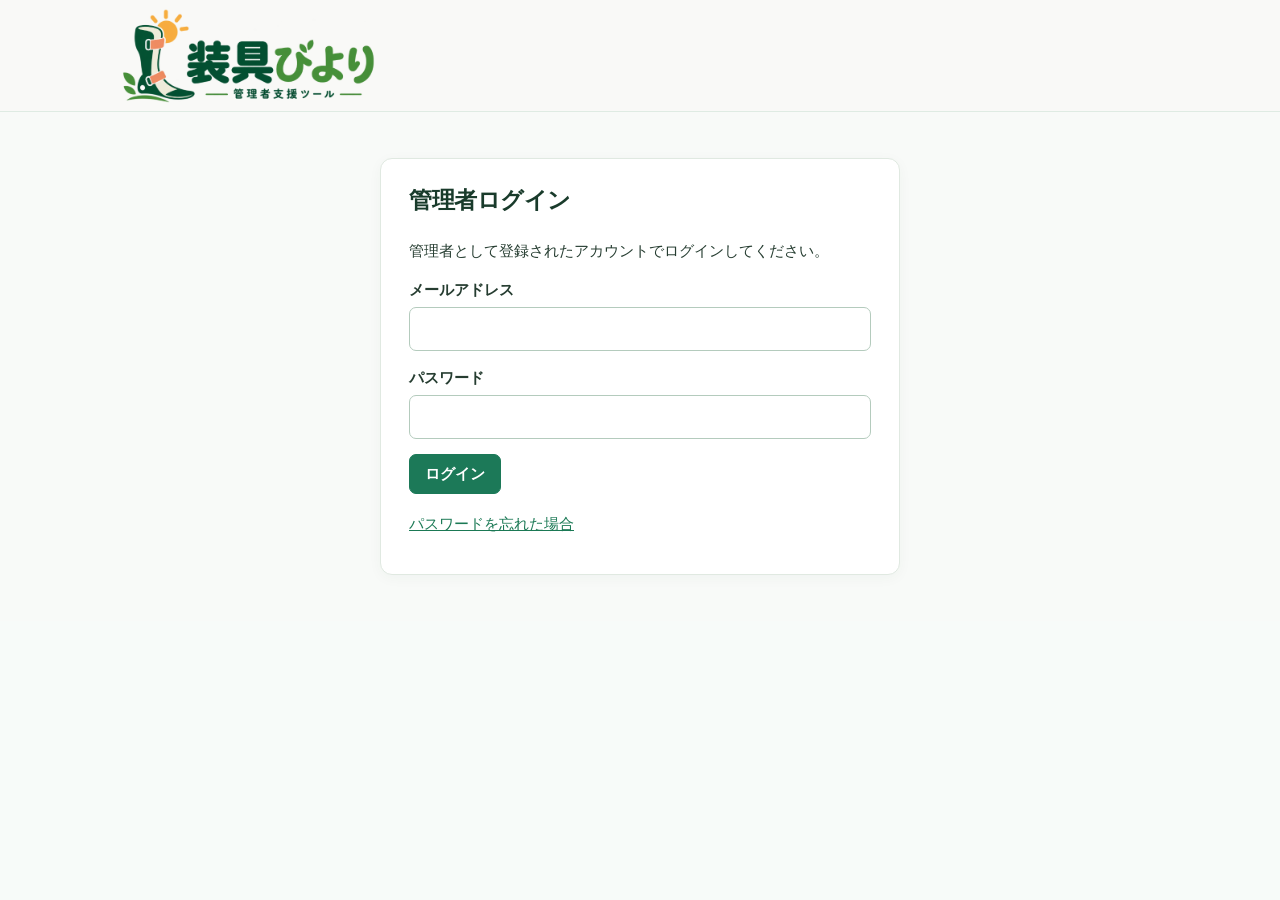
==== commit d7102c5c: "Improve admin dashboard and key management layout" ====
--- a/kasisougu/static/admin.html
+++ b/kasisougu/static/admin.html
@@ -48,45 +48,48 @@
         <p id="status" class="status" role="status" aria-live="polite"></p>
         <section id="home" class="view">
           <div class="page-heading"><div><h1>管理ホーム</h1><p>登録キーと利用者の状況を確認できます。</p></div></div>
+          <h2 class="section-title">現在の状況</h2>
           <div class="metric-grid">
             <article class="card metric"><div class="metric-label">登録キーの状態</div><div id="home-key" class="metric-value">確認中…</div><p id="home-key-detail" class="metric-note"></p><button type="button" class="text-action" data-view="key">登録キー管理を見る <span aria-hidden="true">→</span></button></article>
             <article class="card metric"><div class="metric-label">招待中の利用者</div><div id="home-pending" class="metric-value">確認中…</div><p class="metric-note">登録を待っている利用者</p><button type="button" class="text-action" data-view="users">利用者管理を見る <span aria-hidden="true">→</span></button></article>
             <article class="card metric"><div class="metric-label">利用中の利用者</div><div id="home-active" class="metric-value">確認中…</div><p class="metric-note">停止中：<span id="home-suspended">—</span></p><button type="button" class="text-action" data-view="users">利用者管理を見る <span aria-hidden="true">→</span></button></article>
           </div>
           <div class="home-lower">
+            <article class="card next-card" id="home-next-card"><div><h2>次に行うこと</h2><p id="home-next">状況を確認しています…</p></div><button id="home-next-button" type="button" class="primary" data-view="users">利用者を確認する</button></article>
             <article class="card"><div class="card-heading"><h2>最近の操作</h2><button type="button" class="text-action" data-view="audit">すべて見る →</button></div><div class="table-wrap"><table><thead><tr><th>日時</th><th>操作</th><th>対象</th><th>結果</th></tr></thead><tbody id="home-audit-rows"></tbody></table></div></article>
-            <article class="card next-card"><h2>次に行うこと</h2><p id="home-next">状況を確認しています…</p><button id="home-next-button" type="button" class="primary" data-view="users">利用者を確認する</button></article>
           </div>
-          <p class="info-note">ここには管理者が確認できる最新の情報を表示します。</p>
         </section>
 
         <section id="key" class="view" hidden>
           <div class="page-heading"><div><h1>登録キー管理</h1><p>新規利用登録に使う6桁のキーを管理します。</p></div></div>
-          <article class="card key-current">
-            <div class="card-heading"><h2>有効な登録キー</h2><span id="key-badge" class="badge">確認中</span></div>
-            <div id="key-state" class="key-state">確認中…</div>
-            <div class="key-facts"><div><span>有効期限</span><strong id="key-expires">—</strong></div><div><span>残り日数</span><strong id="key-days">—</strong></div><div><span>登録キー</span><strong>安全のため非表示</strong></div></div>
-            <p class="muted">新しいキーを発行しても、現在有効なキーはそのまま使えます。登録受付を止めると、すべてのキーが無効になります。</p>
-            <label class="key-memo-label" for="key-memo">発行先のメモ（例：中村月秋）</label><input id="key-memo" type="text" maxlength="100" autocomplete="off" placeholder="誰に渡すキーか入力してください">
-            <div class="actions"><button id="stop" type="button" class="danger">すべてのキーを停止</button><button id="rotate" type="button" class="primary">新しい6桁のキーを発行</button></div>
-            <div id="new-key" class="secret" hidden><strong>新しい登録キー：<span id="code"></span></strong><p>このキーは再表示できません。利用者へ安全な方法で伝えてください。</p><button id="hide-key" type="button">表示を閉じる</button></div>
-          </article>
-          <article class="card"><h2>有効なキーの発行先</h2><p class="muted">発行先メモは利用者登録とは別です。不要になったキーはここから削除できます。</p><div id="active-key-list" class="active-key-list"></div></article>
-          <div class="key-lower">
-            <article class="card"><h2>更新履歴</h2><div class="table-wrap"><table><thead><tr><th>日時</th><th>操作</th><th>発行先</th><th>担当者ID</th></tr></thead><tbody id="key-history-rows"></tbody></table></div></article>
-            <article class="card guidance"><h2>登録キーについて</h2><p>新しいキーの有効期間は90日です。</p><p>キーを停止した後に登録を再開するには、新しいキーを発行してください。</p></article>
+          <div class="key-overview">
+            <article class="card key-current">
+              <div class="card-heading"><h2>現在の登録キー</h2><span id="key-badge" class="badge">確認中</span></div>
+              <p id="key-state" class="key-state">確認中…</p>
+              <div class="key-facts"><div><span>有効期限</span><strong id="key-expires">—</strong></div><div><span>残り日数</span><strong id="key-days">—</strong></div></div>
+              <div class="key-stop-area"><p>登録受付を止めると、すべてのキーが無効になります。</p><button id="stop" type="button" class="danger">すべてのキーを停止</button></div>
+            </article>
+            <article class="card key-issue" id="key-issue-card">
+              <h2>新しいキーを発行</h2>
+              <p class="muted">有効期間は90日です。現在有効なキーも期限まで使えます。</p>
+              <label class="key-memo-label" for="key-memo">発行先のメモ</label><input id="key-memo" type="text" maxlength="100" autocomplete="off" placeholder="渡す相手の名前などを入力">
+              <button id="rotate" type="button" class="primary">6桁のキーを発行</button>
+              <div id="new-key" class="secret" hidden><strong>新しい登録キー：<span id="code"></span></strong><p>このキーは再表示できません。利用者へ安全な方法で伝えてください。</p><button id="hide-key" type="button">表示を閉じる</button></div>
+            </article>
           </div>
+          <article class="card key-list-card"><h2>有効なキーの発行先</h2><p class="muted">発行先メモは利用者登録とは別です。不要になったキーはここから削除できます。</p><div id="active-key-list" class="active-key-list"></div></article>
+          <article class="card key-history-card"><h2>更新履歴</h2><div class="table-wrap"><table><thead><tr><th>日時</th><th>操作</th><th>発行先</th><th>担当者ID</th></tr></thead><tbody id="key-history-rows"></tbody></table></div></article>
         </section>
 
         <section id="users" class="view" hidden>
           <div class="page-heading"><div><h1>利用者管理</h1><p>招待と利用状況を確認できます。</p></div><button id="open-invite" type="button" class="primary">＋ 新しく招待する</button></div>
           <article class="card">
             <div class="filters"><label>利用者を検索<input id="user-filter" type="search" placeholder="メールアドレスで検索"></label><label>利用状況<select id="user-state-filter"><option value="">すべて</option><option value="pending">招待中</option><option value="active">利用中</option><option value="suspended">停止中</option></select></label></div>
+            <p class="filter-help">検索と絞り込みは、現在表示しているページの利用者に適用されます。</p>
             <div class="table-heading"><h2>利用者一覧</h2><span id="user-count"></span></div>
             <div class="table-wrap"><table><thead><tr><th>メールアドレス</th><th>登録状況</th><th>利用状況</th><th>招待日</th><th>操作</th></tr></thead><tbody id="user-rows"></tbody></table></div>
             <div class="pager"><span id="users-page"></span><button id="users-prev" type="button">前へ</button><button id="users-next" type="button">次へ</button></div>
           </article>
-          <p class="info-note">検索と絞り込みは、現在表示しているページの利用者に適用されます。</p>
         </section>
 
         <section id="audit" class="view" hidden>
--- a/kasisougu/static/admin.css
+++ b/kasisougu/static/admin.css
@@ -13,3 +13,92 @@
 @media(max-width:720px){.admin-shell{display:block}.sidebar{width:100%;border-right:0}.sidebar-brand{height:102px}.nav-caption,.sidebar-foot{display:none}.side-nav{display:flex;overflow:auto;padding:6px 10px;border-bottom:1px solid #e0ebe4}.side-nav button{white-space:nowrap;font-size:.8rem;min-height:38px;padding:5px 9px}.side-nav button span{width:19px}.topbar{height:auto;min-height:52px;padding:8px 14px}.environment-badge,.role-label{display:none}.content{padding:24px 14px}.metric-grid{grid-template-columns:1fr}.metric{min-height:145px}.page-heading{align-items:start}.key-facts{grid-template-columns:1fr;gap:10px}.key-facts>div{padding:0;border:0}.home-lower,.key-lower{grid-template-columns:1fr}.card{padding:19px}}
 .key-memo-label{display:block;font-weight:700;margin:16px 0 6px}.key-current>#key-memo{width:min(100%,420px);min-height:44px;border:1px solid #cfddd2;border-radius:7px;padding:9px 12px;font:inherit}.active-key-list{display:grid;gap:10px}.active-key-row{display:flex;justify-content:space-between;align-items:center;gap:16px;padding:12px;border-bottom:1px solid #e5eee7}.active-key-info{display:grid;gap:3px;min-width:0}.active-key-info span{color:#617469;font-size:.9rem}.active-key-actions{flex:none}
 @media(max-width:720px){.active-key-row{align-items:flex-start;flex-direction:column}.active-key-actions{flex-wrap:wrap}}
+
+/* Admin screens: shared spacing and a calmer information hierarchy. */
+body{background:#f8faf8;color:#263d31}
+h1{font-size:1.55rem;letter-spacing:-.02em;color:#193b2b}
+h2{font-size:1.04rem;color:#244231}
+.muted,.page-heading p{color:#64786b}
+.card{border-color:#e0e9e1;box-shadow:0 3px 14px #24412d0a;padding:26px 28px}
+.sidebar{border-right-color:#e5ece6}
+.sidebar-brand{background:#fff}
+.sidebar-foot{color:#87998b}
+.side-nav button{color:#526b59}
+.side-nav button.active{background:#e9f3ec;color:#176c4c}
+.topbar{border-bottom-color:#e5ece6}
+.content{max-width:1200px;padding:42px 36px 76px}
+.page-heading{margin-bottom:28px;align-items:center}
+.page-heading h1{margin-bottom:9px}
+.section-title{margin:0 0 14px;font-size:.96rem;color:#486654}
+.text-action{color:#187451}
+
+/* Home */
+.metric-grid{gap:16px;margin-bottom:18px}
+.metric{min-height:165px}
+.metric-label{color:#56705e;font-size:.86rem}
+.metric-value{font-size:2rem;line-height:1.2;margin:13px 0 5px;color:#16583c;font-weight:750}
+.metric-note{color:#647b6c;margin:0 0 15px}
+.home-lower{display:flex;flex-direction:column;gap:18px}
+.next-card{display:flex;align-items:center;justify-content:space-between;gap:20px;background:#f0f7f2;border-color:#dbe9df;padding:18px 24px}
+.next-card h2{font-size:.91rem}
+.next-card p{margin:3px 0 0;color:#486d56}
+.next-card button{margin:0;flex:none}
+.next-card.quiet{background:#f7faf8;box-shadow:none}
+.next-card.quiet button{border:0;background:transparent;color:#187451;font-weight:700;padding:4px 0;min-height:auto}
+.next-card.quiet button:hover{text-decoration:underline}
+
+/* Key management */
+.key-overview{display:grid;grid-template-columns:minmax(0,1.05fr) minmax(0,.95fr);gap:18px;align-items:stretch;margin-bottom:18px}
+.key-current,.key-issue{margin:0;min-width:0}
+.key-state{font-size:1rem;line-height:1.55;margin:18px 0 20px;color:#244936}
+.key-facts{grid-template-columns:repeat(2,minmax(0,1fr));margin:0;padding:17px 0;border-bottom:0}
+.key-facts>div{padding:0 18px}
+.key-facts strong{font-size:1rem;color:#244936}
+.key-stop-area{border-top:1px solid #e4ece5;margin-top:8px;padding-top:17px;display:flex;align-items:center;justify-content:space-between;gap:18px}
+.key-stop-area p{margin:0;color:#687d6d;font-size:.85rem;max-width:280px}
+.key-stop-area button{flex:none}
+.key-issue{display:flex;flex-direction:column}
+.key-issue>.muted{font-size:.89rem;line-height:1.6;margin:10px 0 7px}
+.key-issue .key-memo-label{margin:12px 0 5px;color:#385d44;font-size:.87rem}
+.key-issue>#key-memo{width:100%;min-height:44px;border:1px solid #c8d9cc;border-radius:7px;padding:9px 12px;background:#fff;color:#244532}
+.key-issue>#rotate{align-self:flex-start;margin-top:17px}
+.key-list-card{margin-bottom:18px}
+.key-list-card>.muted{margin:8px 0 13px;font-size:.86rem}
+.key-history-card h2{margin-bottom:15px}
+.active-key-row{padding:14px 4px}
+.active-key-row:last-child{border-bottom:0}
+
+/* Tables and filters */
+.filters{margin-bottom:8px}
+.filters label{color:#4e6957}
+.filters input,.filters select{border-color:#cbdccf}
+.filter-help{margin:0 0 25px;color:#708474;font-size:.82rem}
+.table-heading{margin-bottom:12px}
+.table-heading span{color:#677d6d}
+th{background:#f7faf7;color:#607766;padding:13px 12px}
+td{padding:16px 12px;color:#2e4636;overflow-wrap:anywhere}
+tbody tr:hover{background:#fbfdfb}
+.row-actions{gap:12px;white-space:nowrap}
+.row-actions button,.row-actions summary{font-size:.84rem}
+#users .row-actions button,#users .row-actions summary{border:0;background:transparent;padding:5px 2px;color:#186e4d;font-weight:600;min-height:34px}
+#users .row-actions button:hover,#users .row-actions summary:hover{text-decoration:underline}
+#users .row-actions .danger{color:#ae4a43}
+#users .row-actions summary{min-height:34px;display:flex;align-items:center}
+#users .row-actions details[open] .role-menu button{display:block;text-align:left;padding:8px 10px;min-height:36px}
+.pager{margin-top:20px}
+
+@media(max-width:1000px){
+  .content{padding:30px 24px 60px}
+  .key-overview{grid-template-columns:1fr}
+}
+@media(max-width:720px){
+  .content{padding:26px 16px 52px}
+  .card{padding:21px 20px}
+  .page-heading{align-items:flex-start;gap:12px}
+  .metric-grid{gap:11px}
+  .metric{min-height:0}
+  .next-card{align-items:flex-start;flex-direction:column;gap:12px}
+  .key-stop-area{align-items:flex-start;flex-direction:column;gap:12px}
+  .key-facts{grid-template-columns:1fr;gap:14px}
+  .key-facts>div{padding:0;border:0}
+}
